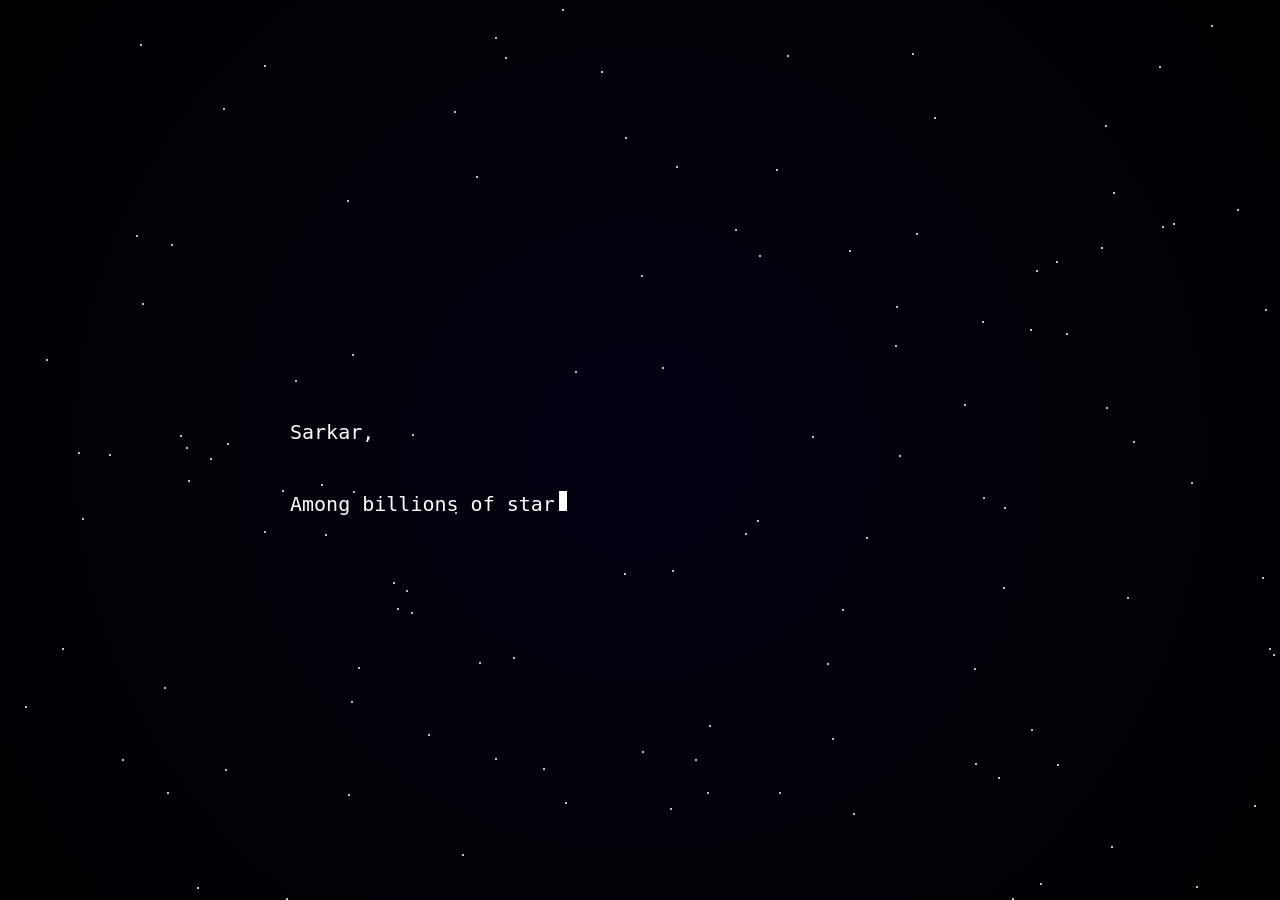
==== letter.html @ 80461a6e "Add files via upload" ====
<!DOCTYPE html>
<html>
<head>
<meta charset="UTF-8">
<title>A Letter</title>

<style>

body{
margin:0;
overflow:hidden;
background:radial-gradient(circle at center,#020111,#000000);
color:white;
font-family:monospace;
display:flex;
justify-content:center;
align-items:center;
height:100vh;
}

/* twinkling stars */

.star{
position:absolute;
width:2px;
height:2px;
background:white;
border-radius:50%;
animation:twinkle 4s infinite;
}

@keyframes twinkle{
0%{opacity:0.3;}
50%{opacity:1;}
100%{opacity:0.3;}
}

/* letter container */

#letterBox{
position:relative;
z-index:2;
width:80%;
max-width:700px;
font-size:20px;
line-height:1.8;
white-space:pre-wrap;
}

/* cursor */

.cursor{
display:inline-block;
width:8px;
height:20px;
background:white;
margin-left:4px;
animation:blink 1s infinite;
}

@keyframes blink{
0%{opacity:1;}
50%{opacity:0;}
100%{opacity:1;}
}

/* shooting star */

.shootingStar{
position:absolute;
width:3px;
height:3px;
background:white;
border-radius:50%;
box-shadow:0 0 6px white,0 0 20px white;
transform:rotate(45deg);
animation:shoot 2s linear forwards;
}

.shootingStar::after{
content:"";
position:absolute;
width:120px;
height:2px;
background:linear-gradient(90deg,white,transparent);
top:50%;
left:-120px;
}

@keyframes shoot{
0%{
transform:translate(0,0) rotate(45deg);
opacity:1;
}
100%{
transform:translate(-900px,600px) rotate(45deg);
opacity:0;
}
}

</style>
</head>

<body>

<audio id="bgmusic" autoplay loop>
<source src="music.mp3" type="audio/mpeg">
</audio>

<div id="letterBox">
<span id="text"></span><span class="cursor"></span>
</div>

<script>

/* background stars */

for(let i=0;i<120;i++){

let star=document.createElement("div")

star.className="star"

star.style.top=Math.random()*100+"vh"
star.style.left=Math.random()*100+"vw"

star.style.animationDelay=Math.random()*5+"s"

document.body.appendChild(star)

}

/* music resume */

const music=document.getElementById("bgmusic")

const savedTime=localStorage.getItem("musicTime")

if(savedTime){
music.currentTime=savedTime
}

setInterval(()=>{
localStorage.setItem("musicTime",music.currentTime)
},1000)

/* message */

const message=`Sarkar,

Among billions of stars in this endless universe,
there are only a few that truly stand out.

Some shine brightly,
some fade quietly,
but there are rare ones that leave a mark
no matter how far away they are.

You are one of those rare stars.

Maybe this little sky I made is nothing
compared to the real universe above us,
but it carries one small truth:

Out of every star I could have chosen,
my eyes still found you.

Always.`

const text=document.getElementById("text")

let i=0
let speed=40

function type(){

if(i<message.length){

text.innerHTML+=message.charAt(i)

i++

setTimeout(type,speed)

}else{

shootingStar()

}

}

type()

/* final shooting star */

function shootingStar(){

let star=document.createElement("div")

star.className="shootingStar"

star.style.top="20vh"
star.style.left="90vw"

document.body.appendChild(star)

setTimeout(()=>{
star.remove()
},2000)

}

</script>

</body>
</html>
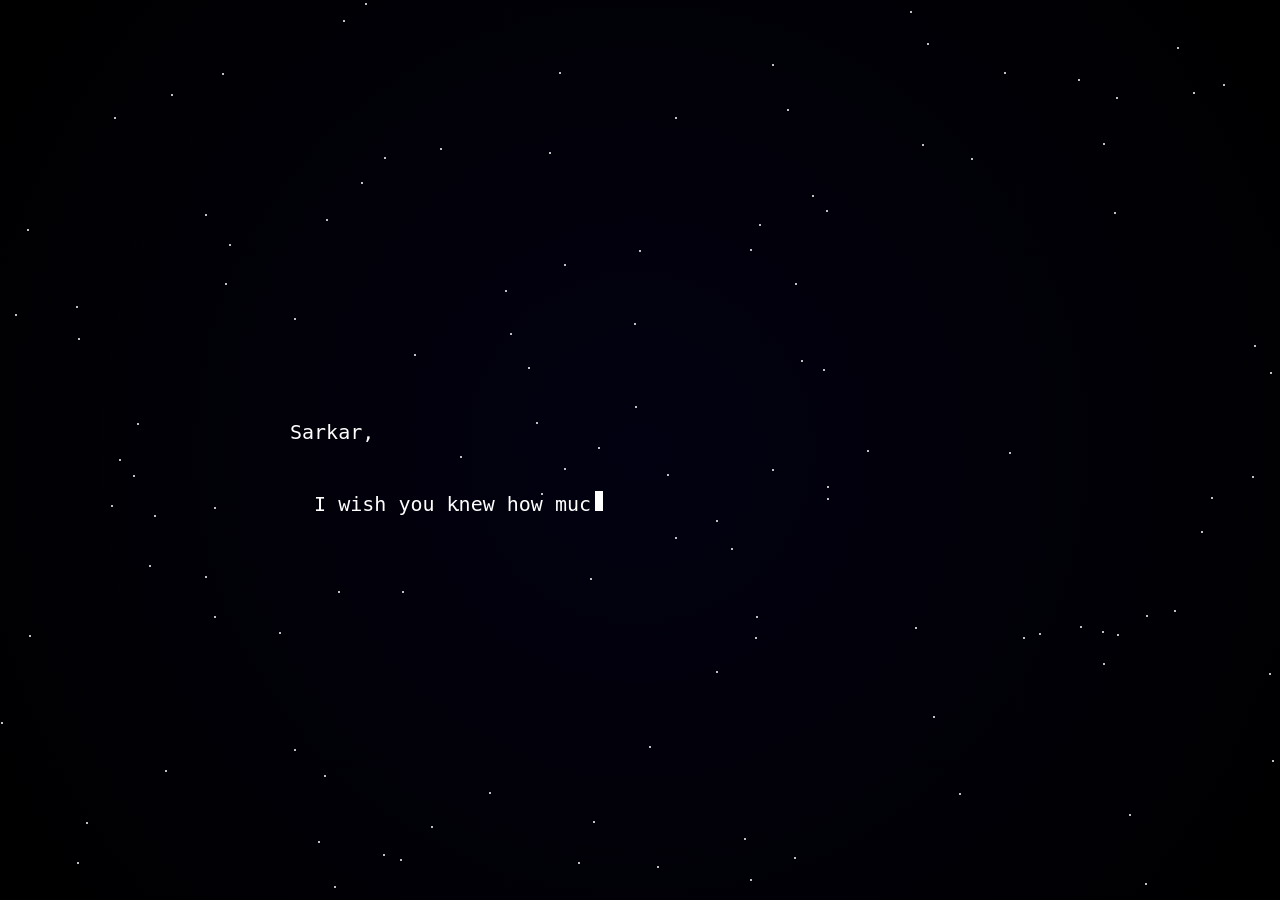
==== commit bb3ec529: "Add files via upload" ====
--- a/letter.html
+++ b/letter.html
@@ -148,24 +148,21 @@
 
 const message=`Sarkar,
 
-Among billions of stars in this endless universe,
-there are only a few that truly stand out.
-
-Some shine brightly,
-some fade quietly,
-but there are rare ones that leave a mark
-no matter how far away they are.
-
-You are one of those rare stars.
-
-Maybe this little sky I made is nothing
-compared to the real universe above us,
-but it carries one small truth:
-
-Out of every star I could have chosen,
-my eyes still found you.
-
-Always.`
+  I wish you knew how much your little talks and the time we spend together mean to me and make my day. You're honestly my favorite person now. Every moment with you feels special, like something I never want to end.You make everything lighter, softer, better. Just, thinking about you makes me smile like an idiot.
+Thank you for being you, for letting me in, for making my world a little brighter every day..
+I'll always remember the school days, the lunch break, the shits 🥹
+Now I don't wanna be move from this timeline... everything is just perfect now but once when exam will be over everything will be shattered. Please don't change yourself you ARE THE PERFECT SARKAR please even if you change I admire every version of you and yeah I read your message 100 a day and listen your old voice notes and thinks of you all of a sudden,it gives more relief than listening fav music.. Thanks for all of these... don't have enough words to describe the feeling 
+ Maybe this universe is too large
+for words to describe what a single star means.
+ Yet somehow,
+in this infinite sky,
+  my eyes still find you.
+
+   Always. 
+   just stay healthy happy and safe
+   just live your life fully according to you🥹
+     `
+   
 
 const text=document.getElementById("text")
 
